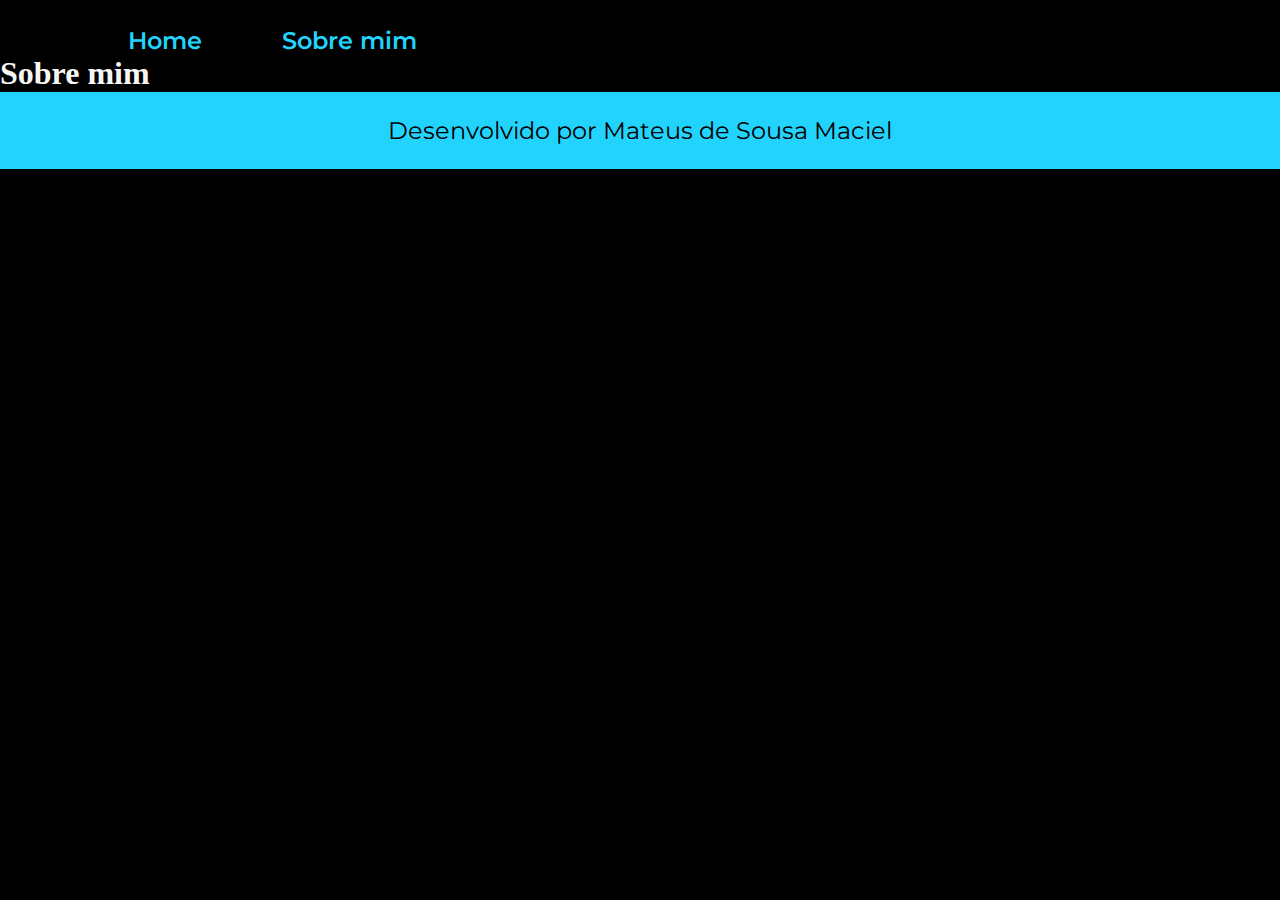
==== about.html @ 59ae7492 "feat: adicionando melhorias para adaptação" ====
<!DOCTYPE html>
<html lang="pt-br">
<head>
    <meta charset="UTF-8">
    <meta http-equiv="X-UA-Compatible" content="IE=edge">
    <meta name="viewport" content="width=device-width, initial-scale=1.0">
    <title>Sobre mim</title>
    <link rel="stylesheet" href="css/style.css">
</head>
<body>
    <header class="cabecalho">
        <nav class="cabecalho__menu">
            <a class="cabecalho__menu__link" href="#">Home</a>
            <a class="cabecalho__menu__link" href="about.html">Sobre mim</a>
        </nav>
    </header>

    <main>
        <h1>Sobre mim</h1>
    </main>

    <footer class="rodape">
        <p>Desenvolvido por Mateus de Sousa Maciel</p>
    </footer>
</body>
</html>
---- css/style.css ----
@import url('https://fonts.googleapis.com/css2?family=Krona+One&family=Montserrat:wght@400;600&display=swap');

* {
    margin: 0;
    padding: 0;
}

body{
    box-sizing: border-box;
    background-color: #000000;
    color: #F6F6F6;
}

.cabecalho {
    padding: 2% 0% 0% 10%;
}

.cabecalho__menu {
    display: flex;
    gap: 80px;
}

.cabecalho__menu__link {
    font-family: "Montserrat", sans-serif;
    font-size: 24px;
    font-weight: 600;
    color: #22D4FD;
    text-decoration: none;
}

.apresentacao {
    padding: 5% 8%;
    display: flex;
    align-items: center;
    justify-content: space-between;
}

.apresentacao img {
    margin-left: 20px;
    border-radius: 10%;
    border: 10px solid #22D4FD;
}

.apresentacao__conteudo {
    width: 615px;
    display: flex;
    flex-direction: column;
    gap: 40px;
}

.apresentacao__conteudo__titulo {
    font-size: 36px;
    font-family: "Krona One", sans-serif;
}

.titulo-destaque {
    color: #22D4FD;
}

.apresentacao__conteudo_texto {
    font-size: 24px;
    font-family: "Montserrat", sans-serif;
}

.apresentacao_links {
    display: flex;
    flex-direction: column;
    align-items: center;
    gap: 10px;
    justify-content: space-between;
}

.apresentacao__links__subtitulo {
    font-family: "Krona One", sans-serif;
    font-weight: 400;
    font-size: 24px;
}

.apresentacao__links__link {
    display: flex;
    justify-content: center;
    gap: 16px;
    align-items: center;
    border: 2px solid #22D4FD;
    width: 378px;
    text-align: center;
    border-radius: 8px;
    font-size: 24px;
    font-weight: 600;
    padding: 20.5px 0px;
    text-decoration: none;
    color: #22D4FD;
    font-family: "Montserrat", sans-serif;
    margin: 10px;
}

.apresentacao__links__link:hover {
    background-color: #272727;
}

.rodape {
    padding: 24px;
    color: #000000;
    background-color: #22D4FD;
    text-align: center;
    font-family: "Montserrat", sans-serif;
    font-size: 24px;
}
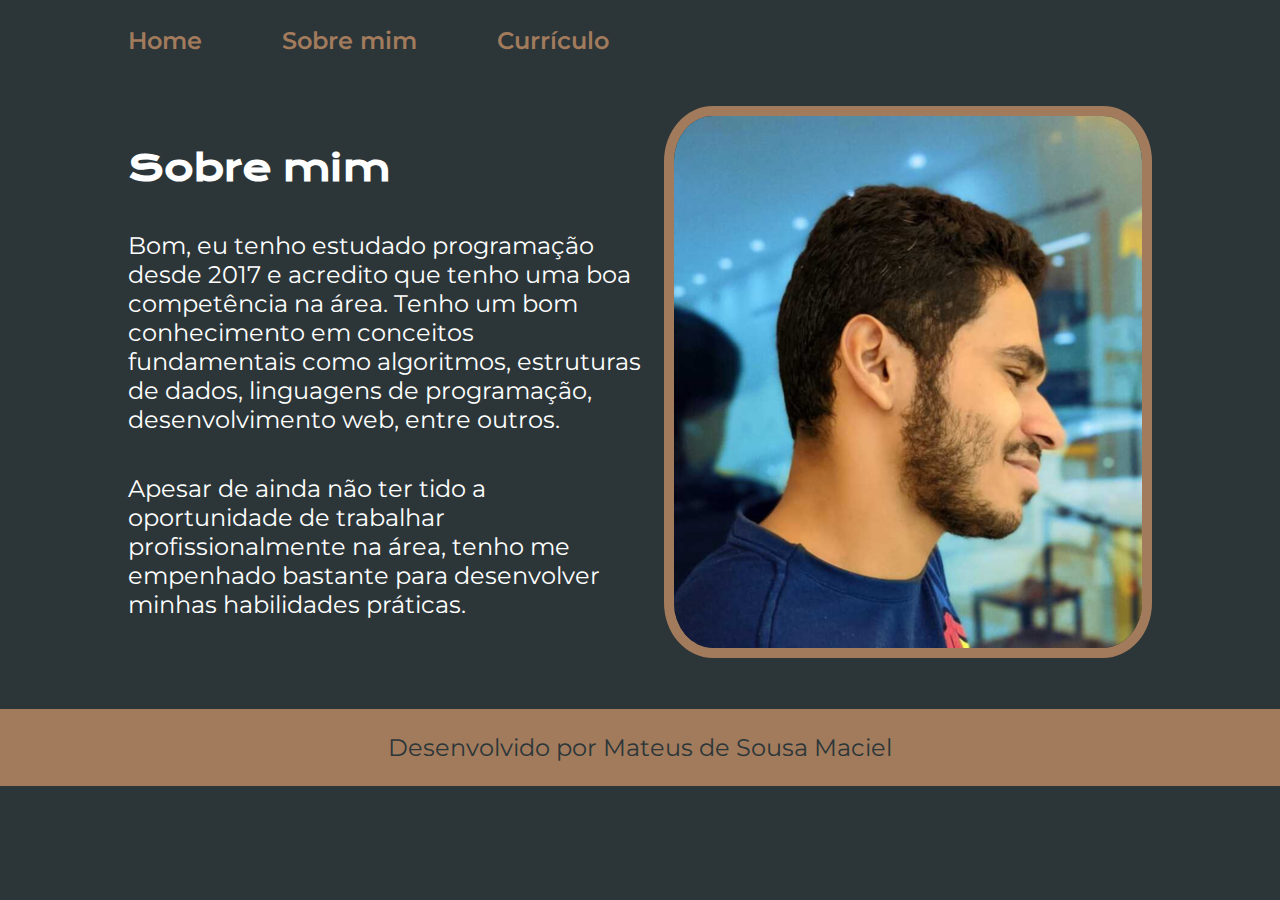
==== commit f0aa47a1: "feat: implementação e configuração atualizada" ====
--- a/about.html
+++ b/about.html
@@ -10,13 +10,19 @@
 <body>
     <header class="cabecalho">
         <nav class="cabecalho__menu">
-            <a class="cabecalho__menu__link" href="#">Home</a>
+            <a class="cabecalho__menu__link" href="index.html">Home</a>
             <a class="cabecalho__menu__link" href="about.html">Sobre mim</a>
+            <a class="cabecalho__menu__link" href="curriculum.html">Currículo</a>
         </nav>
     </header>
 
-    <main>
-        <h1>Sobre mim</h1>
+    <main class="apresentacao">
+        <section class="apresentacao__conteudo">
+            <h1 class="apresentacao__conteudo__titulo">Sobre mim</h1>
+            <p class="apresentacao__conteudo__texto">Bom, eu tenho estudado programação desde 2017 e acredito que tenho uma boa competência na área. Tenho um bom conhecimento em conceitos fundamentais como algoritmos, estruturas de dados, linguagens de programação, desenvolvimento web, entre outros.</p>
+            <p class="apresentacao__conteudo__texto">Apesar de ainda não ter tido a oportunidade de trabalhar profissionalmente na área, tenho me empenhado bastante para desenvolver minhas habilidades práticas.</p>
+        </section>
+        <img src="img/img-mateus.png" alt="Mateus Maciel">
     </main>
 
     <footer class="rodape">
--- a/css/style.css
+++ b/css/style.css
@@ -1,4 +1,14 @@
 @import url('https://fonts.googleapis.com/css2?family=Krona+One&family=Montserrat:wght@400;600&display=swap');
+
+:root {
+    --cor-primaria: #2C3639;
+    --cor-secundaria: #FFFFFF;
+    --cor-terciaria: #A27B5C;
+    --cor-hover: #DCD7C9;
+
+    --fonte-primaria: "Krona One", sans-serif;
+    --fonte-secundaria: "Montserrat", sans-serif;
+}
 
 * {
     margin: 0;
@@ -7,8 +17,8 @@
 
 body{
     box-sizing: border-box;
-    background-color: #000000;
-    color: #F6F6F6;
+    background-color: var(--cor-primaria);
+    color: var(--cor-secundaria);
 }
 
 .cabecalho {
@@ -21,15 +31,15 @@
 }
 
 .cabecalho__menu__link {
-    font-family: "Montserrat", sans-serif;
+    font-family: var(--fonte-secundaria);
     font-size: 24px;
     font-weight: 600;
-    color: #22D4FD;
+    color: var(--cor-terciaria);
     text-decoration: none;
 }
 
 .apresentacao {
-    padding: 5% 8%;
+    padding: 4% 10%;
     display: flex;
     align-items: center;
     justify-content: space-between;
@@ -38,7 +48,7 @@
 .apresentacao img {
     margin-left: 20px;
     border-radius: 10%;
-    border: 10px solid #22D4FD;
+    border: 10px solid var(--cor-terciaria);
 }
 
 .apresentacao__conteudo {
@@ -50,19 +60,29 @@
 
 .apresentacao__conteudo__titulo {
     font-size: 36px;
-    font-family: "Krona One", sans-serif;
+    font-family: var(--fonte-primaria);
 }
 
 .titulo-destaque {
-    color: #22D4FD;
+    color: var(--cor-terciaria);
 }
 
-.apresentacao__conteudo_texto {
+.apresentacao__conteudo__texto {
     font-size: 24px;
-    font-family: "Montserrat", sans-serif;
+    font-family: var(--fonte-secundaria);
 }
 
-.apresentacao_links {
+.apresentacao__conteudo__texto a {
+    text-decoration: none;
+    color: var(--cor-terciaria);
+}
+
+.apresentacao__conteudo__texto li {
+    list-style: none;
+    margin-bottom: 3%;
+}
+
+.apresentacao__links {
     display: flex;
     flex-direction: column;
     align-items: center;
@@ -71,7 +91,7 @@
 }
 
 .apresentacao__links__subtitulo {
-    font-family: "Krona One", sans-serif;
+    font-family: var(--fonte-primaria);
     font-weight: 400;
     font-size: 24px;
 }
@@ -81,7 +101,7 @@
     justify-content: center;
     gap: 16px;
     align-items: center;
-    border: 2px solid #22D4FD;
+    border: 2px solid var(--cor-terciaria);
     width: 378px;
     text-align: center;
     border-radius: 8px;
@@ -89,20 +109,20 @@
     font-weight: 600;
     padding: 20.5px 0px;
     text-decoration: none;
-    color: #22D4FD;
-    font-family: "Montserrat", sans-serif;
+    color: var(--cor-terciaria);
+    font-family: var(--fonte-secundaria);
     margin: 10px;
 }
 
 .apresentacao__links__link:hover {
-    background-color: #272727;
+    background-color: var(--cor-hover);
 }
 
 .rodape {
     padding: 24px;
-    color: #000000;
-    background-color: #22D4FD;
+    color: var(--cor-primaria);
+    background-color: var(--cor-terciaria);
     text-align: center;
-    font-family: "Montserrat", sans-serif;
+    font-family: var(--fonte-secundaria);
     font-size: 24px;
 }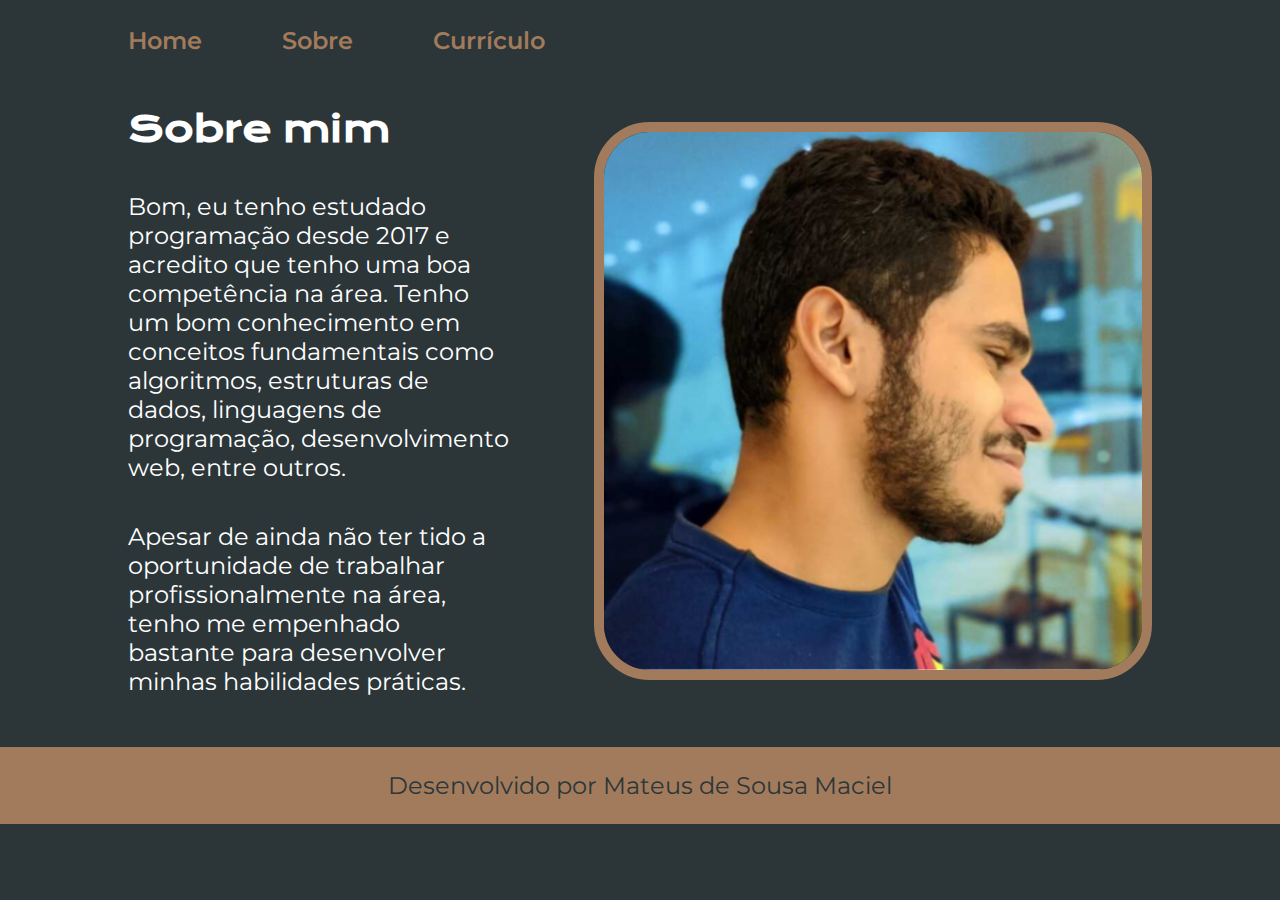
==== commit 4e1c28d3: "feat: adicionando responsividade" ====
--- a/about.html
+++ b/about.html
@@ -11,7 +11,7 @@
     <header class="cabecalho">
         <nav class="cabecalho__menu">
             <a class="cabecalho__menu__link" href="index.html">Home</a>
-            <a class="cabecalho__menu__link" href="about.html">Sobre mim</a>
+            <a class="cabecalho__menu__link" href="about.html">Sobre</a>
             <a class="cabecalho__menu__link" href="curriculum.html">Currículo</a>
         </nav>
     </header>
@@ -22,7 +22,7 @@
             <p class="apresentacao__conteudo__texto">Bom, eu tenho estudado programação desde 2017 e acredito que tenho uma boa competência na área. Tenho um bom conhecimento em conceitos fundamentais como algoritmos, estruturas de dados, linguagens de programação, desenvolvimento web, entre outros.</p>
             <p class="apresentacao__conteudo__texto">Apesar de ainda não ter tido a oportunidade de trabalhar profissionalmente na área, tenho me empenhado bastante para desenvolver minhas habilidades práticas.</p>
         </section>
-        <img src="img/img-mateus.png" alt="Mateus Maciel">
+        <img class="apresentacao__imagem" src="assets/logo-mateus.png" alt="Mateus Maciel">
     </main>
 
     <footer class="rodape">
--- a/css/style.css
+++ b/css/style.css
@@ -32,7 +32,7 @@
 
 .cabecalho__menu__link {
     font-family: var(--fonte-secundaria);
-    font-size: 24px;
+    font-size: 1.5rem;
     font-weight: 600;
     color: var(--cor-terciaria);
     text-decoration: none;
@@ -43,23 +43,18 @@
     display: flex;
     align-items: center;
     justify-content: space-between;
-}
-
-.apresentacao img {
-    margin-left: 20px;
-    border-radius: 10%;
-    border: 10px solid var(--cor-terciaria);
+    gap: 82px;
 }
 
 .apresentacao__conteudo {
-    width: 615px;
+    width: 50%;
     display: flex;
     flex-direction: column;
     gap: 40px;
 }
 
 .apresentacao__conteudo__titulo {
-    font-size: 36px;
+    font-size: 2.25rem;
     font-family: var(--fonte-primaria);
 }
 
@@ -68,7 +63,7 @@
 }
 
 .apresentacao__conteudo__texto {
-    font-size: 24px;
+    font-size: 1.5rem;
     font-family: var(--fonte-secundaria);
 }
 
@@ -93,19 +88,19 @@
 .apresentacao__links__subtitulo {
     font-family: var(--fonte-primaria);
     font-weight: 400;
-    font-size: 24px;
+    font-size: 1.5rem;
 }
 
-.apresentacao__links__link {
+.apresentacao__links__navegacao {
     display: flex;
     justify-content: center;
     gap: 16px;
     align-items: center;
     border: 2px solid var(--cor-terciaria);
-    width: 378px;
+    width: 50%;
     text-align: center;
     border-radius: 8px;
-    font-size: 24px;
+    font-size: 1.5rem;
     font-weight: 600;
     padding: 20.5px 0px;
     text-decoration: none;
@@ -118,11 +113,37 @@
     background-color: var(--cor-hover);
 }
 
+.apresentacao__imagem {
+    width: 70%;
+    border-radius: 10%;
+    border: 10px solid var(--cor-terciaria);
+}
+
 .rodape {
     padding: 24px;
     color: var(--cor-primaria);
     background-color: var(--cor-terciaria);
     text-align: center;
     font-family: var(--fonte-secundaria);
-    font-size: 24px;
+    font-size: 1.5rem;
+}
+
+
+@media(max-width: 1200px) {
+    .cabecalho {
+        padding: 10%;
+    }
+
+    .cabecalho__menu {
+        justify-content: center;
+    }
+
+    .apresentacao {
+        flex-direction: column-reverse;
+        padding: 5%;
+    }
+
+    .apresentacao__conteudo {
+        width: auto;
+    }
 }